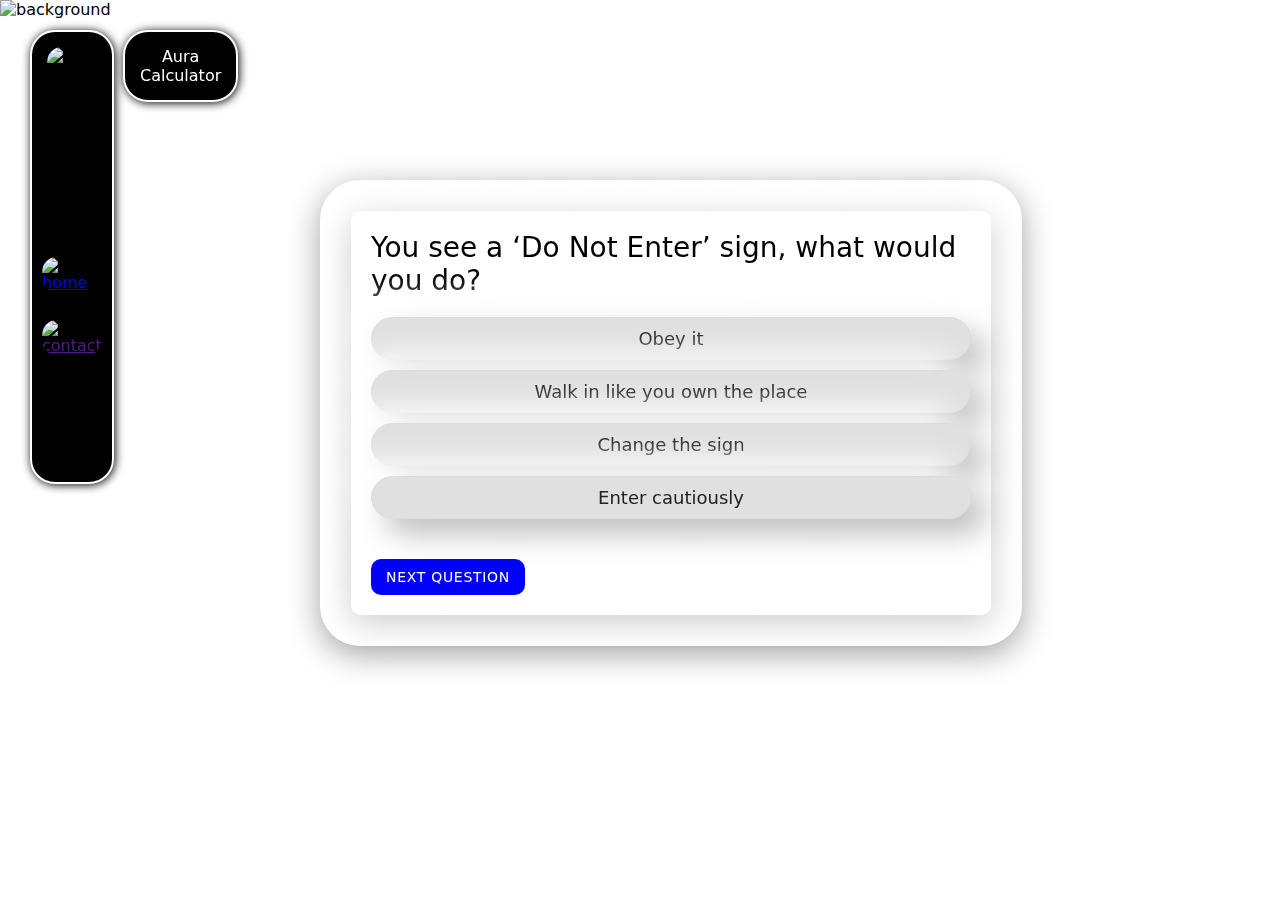
==== aura-quiz.html @ 84f7e89c "Add files via upload" ====
<!DOCTYPE html>
<html lang="en">
<head>
    <meta charset="UTF-8">
    <meta name="viewport" content="width=device-width, initial-scale=1.0">
    <meta name="description" content="Take the Aura Points Quiz to discover your unique aura and share your results with friends. Fun and engaging for all!">
    <meta name="keywords" content="Aura Points Quiz, Aura Calculator Quiz, Personality Quiz, Fun Aura Game, Share Aura Results, aura meme, quiz">
    <meta name="author" content="Anvit Panwar">
    <!-- Favicon for all browsers -->
    <link rel="icon" href="images/logo.png" type="image/x-icon">

    <!-- For high-resolution devices -->
    <link rel="icon" href="images/logo.png" sizes="32x32" type="image/png">

    <!-- Alternative favicon formats -->
    <link rel="apple-touch-icon" href="images/logo.png"> <!-- For Apple devices -->
    

    <!-- Open Graph Metadata -->
    <meta property="og:title" content="Aura Points Calculator - Quiz">
    <meta property="og:description" content="Take the Aura Points Quiz to uncover your aura and share it with friends!">
    <meta property="og:image" content="images/aura.jpg">
    <meta property="og:url" content="https://yourwebsite.com/aura-quiz">
    <meta property="og:type" content="website">

    <!-- Twitter Card Metadata -->
    <meta name="twitter:card" content="summary_large_image">
    <meta name="twitter:title" content="Aura Points Quiz">
    <meta name="twitter:description" content="Engage in the Aura Points Quiz to discover and share your aura points!">
    <meta name="twitter:image" content="images/aura.jpg">

    <!-- Canonical Link -->
    <link rel="canonical" href="https://yourwebsite.com/aura-quiz">

    <title>Aura Points Calculator - Quiz</title>

    <script type="application/ld+json">
        {
          "@context": "https://schema.org",
          "@type": "Quiz",
          "name": "Aura Points Calculator",
          "description": "A fun tool to calculate and share your aura points.",
          "image": "https://yourwebsite.com/images/AI_aura2.webp",
          "author": {
            "@type": "Person",
            "name": "Anvit Panwar"
          },
          "publisher": {
            "@type": "Organization",
            "name": "Aura Calculator - Quiz",
            "logo": {
              "@type": "ImageObject",
              "url": "https://yourwebsite.com/images/logo.png"
            }
          }
        }
        </script>
    
    <link rel="stylesheet" href="aura.css">
</head>
<body>
    <img src="images/aura.jpg" alt="background" class="background">

    <nav class="navbar">
        <img src="images/logo.png" alt="logo">
        <div class="buttons">
            <a href="index.html"><img src="images/home-white.png" alt="home"></a>
            <a href=""><img src="images/contact.png" alt="contact"></a>
        </div>
    </nav>

    <div class="name">Aura<br> Calculator</div>

    <!-- Quiz Section -->
    <div class="blur">
        <div class="quiz-container">
            <div id="question"></div>
            <div id="options"></div>
            <div id="result"></div>
            <div id="total-aura"></div>
            <div id="aura-message"></div>
            <button id="next-btn" onclick="displayQuestion()">
                <span>Next Question</span>
            </button>
        </div>
    </div>




    <script src="aura.js"></script>
</body>
</html>
---- aura.css ----
body{
    margin: 0;
    padding: 0;
    overflow: hidden;
    font-family: system-ui, -apple-system, BlinkMacSystemFont, 'Segoe UI', Roboto, Oxygen, Ubuntu, Cantarell, 'Open Sans', 'Helvetica Neue', sans-serif;
}

/* Remove blue background on button click */
button,
a,* {
    outline: none;
    border: none;
    -webkit-tap-highlight-color: transparent; /* For mobile browsers */
}

/* Optionally, for more accessibility-friendly customization */
button:focus,
a,*:focus {
    outline: none; /* Remove default outline */
    background: none; /* Remove default background */
}

.background{
    position: absolute;
    top: 0;
    width: 100vw;
    z-index: -1;
}

.blur{
    width: 50vw;
    border-radius: 40px;
    position: absolute;
    left: 25vw;
    top: 20vh;
    padding: 30px;


    background: linear-gradient(135deg, rgba(255, 255, 255, 0.1), rgba(255, 255, 255, 0));
    backdrop-filter: blur(10px);
    -webkit-backdrop-filter: blur(10px);
    border: 1px solid rgba(255, 255, 255, 0.1);
    box-shadow: 0 8px 32px 0 rgba(0,0,0,0.37);
}

/* Navbar */
.navbar {
    background-color: black;
    border: 2px solid white;
    position: fixed;
    top: 30px;
    left: 30px;
    width: 80px;
    height: 50vh;
    z-index: 1;
    border-radius: 25px;
    box-shadow: 1px 1px 10px black;
}

.navbar img {
    width: 50px;
    border-radius: 15px;
    margin: 15px;
}

.buttons {
    margin-top: 150px;
    display: flex;
    flex-direction: column;
    align-items: center;
    gap: 8px;
}

.buttons img {
    width: 30px;
    margin: 10px;
}

.buttons a {
    transition: background-color 0.3s ease, border-radius 0.3s ease;
}

.buttons a:hover {
    background-color: #232323;
    border-radius: 50px;
}

/* Name section styling */
.name {
    position: fixed;
    top: 30px;
    left: 123px;
    background-color: black;
    border: 2px solid white;
    border-radius: 25px;
    font-family: system-ui, -apple-system, BlinkMacSystemFont, 'Segoe UI', Roboto, Oxygen, Ubuntu, Cantarell, 'Open Sans', 'Helvetica Neue', sans-serif;
    padding: 15px;
    display: flex;
    align-items: center;
    text-align: center;
    font-weight: 500;
    color: white;
    box-shadow: 1px 1px 10px black;
    z-index: 1;
}

.quiz {
    color: white;
    text-align: center;
    padding: 20px;
    position: relative;
    z-index: 2;
}

#question {
    font-size: 1.5rem;
    margin-bottom: 20px;
}

#result-container {
    text-align: center;
    padding: 20px;
}

/* #next-btn {
    padding: 7px 15px;
    margin-top: 15px;
    background-color: rgba(255, 255, 255, 0.7);
    color: black;
    border: 2px solid blue;
    border-radius: 5px;
    cursor: pointer;
    transition: all 0.2s ease;
} */

/* From Uiverse.io by zjssun */ 

/* From Uiverse.io by shah1345 */ 
/* From Uiverse.io by mobinkakei */ 
button {
  position: relative;
  /* margin: 0; */
  padding: 10px 15px;
  outline: none;
  text-decoration: none;
  display: flex;
  justify-content: center;
  align-items: center;
  cursor: pointer;
  border-radius: 10px;
  font-weight: 400;
  font-family: inherit; 
  z-index: 0;
  overflow: hidden;
  transition: all 0.3s cubic-bezier(0.02, 0.01, 0.47, 1);
}

button span {
  color: white;
  font-size: 14px;
  font-weight: 500;
  letter-spacing: 0.7px;
}

button:hover {
  animation: rotate624 0.7s ease-in-out both;
}

button:hover span {
  animation: storm1261 0.7s ease-in-out both;
  animation-delay: 0.06s;
}

@keyframes rotate624 {
  0% {
    transform: rotate(0deg) translate3d(0, 0, 0);
  }

  25% {
    transform: rotate(3deg) translate3d(0, 0, 0);
  }

  50% {
    transform: rotate(-3deg) translate3d(0, 0, 0);
  }

  75% {
    transform: rotate(1deg) translate3d(0, 0, 0);
  }

  100% {
    transform: rotate(0deg) translate3d(0, 0, 0);
  }
}

@keyframes storm1261 {
  0% {
    transform: translate3d(0, 0, 0) translateZ(0);
  }

  25% {
    transform: translate3d(4px, 0, 0) translateZ(0);
  }

  50% {
    transform: translate3d(-3px, 0, 0) translateZ(0);
  }

  75% {
    transform: translate3d(2px, 0, 0) translateZ(0);
  }

  100% {
    transform: translate3d(0, 0, 0) translateZ(0);
  }
}

#next-btn {
  overflow: hidden;
  position: relative;
  text-transform: uppercase;
  background-color: blue;
  margin-top: 20px;
}

#next-btn span {
  z-index: 20;
}

#next-btn:after {
  background: #38ef7d;
  content: "";
  height: 155px;
  left: -75px;
  opacity: 0.4;
  position: absolute;
  top: -50px;
  transform: rotate(35deg);
  transition: all 2000ms cubic-bezier(0.19, 1, 0.22, 1);
  width: 50px;
  z-index: -10;
}

#next-btn:hover:after {
  left: 120%;
  transition: all 550ms cubic-bezier(0.19, 1, 0.22, 1);
}



/* Basic styling for the quiz container */
.quiz-container {
    background-color: rgba(255, 255, 255, 0.7);
    padding: 20px;
    border-radius: 10px;
    box-shadow: 0 8px 32px rgba(0, 0, 0, 0.2);
}

#question {
    font-size: 28px;
    margin-bottom: 20px;
    font-family: system-ui, -apple-system, BlinkMacSystemFont, 'Segoe UI', Roboto, Oxygen, Ubuntu, Cantarell, 'Open Sans', 'Helvetica Neue', sans-serif;
}

#options button {
    width: 100%;
    padding: 10px;
    font-size: 18px;
    margin: 10px 0;
    border: 1px solid #DADCE0; /* Light gray border */
    color: #202124; /* Dark gray text */
    cursor: pointer;
    transition: all 0.3s ease;

    border-radius: 50px;
    background: #e0e0e0;
    box-shadow:  15px 15px 30px #bebebe,
             -15px -15px 30px #ffffff;
}

#options button:hover {
    color: white;
    box-shadow: none;
}

#result {
    margin-top: 20px;
    font-size: 25px;
    color: blue;
    display: flex;
    justify-content: center;
}

.option-btn {
    margin: 10px;
    padding: 10px 20px;
    font-size: 16px;
    border-radius: 5px;
    border: none;
    cursor: pointer;
    transition: background-color 0.1s ease;
}

.option-btn:hover {
    background-color: lightgray;
}

.option-btn:disabled {
    cursor: not-allowed;
    opacity: 0.7;
}

#total-aura {
  margin-top: 20px;
  font-size: 24px;
  font-weight: bold;
  color: #ffffff;
  text-align: center;
  padding: 10px;
  background: linear-gradient(135deg, #4caf50, #1b5e20);
  border-radius: 15px;
  box-shadow: 0px 4px 10px rgba(0, 0, 0, 0.4);
  display: none; /* Hidden initially */
}

#aura-message {
  margin-top: 10px;
  font-size: 18px;
  font-weight: 500;
  text-align: center;
  color: #ffffff;
  background-color: rgba(0, 0, 0, 0.6);
  padding: 8px;
  border-radius: 10px;
  display: none; /* Hidden initially */
}






/* Responsive Styling for Mobile */
@media (max-width: 768px) {
  /* Navbar Styling for Horizontal Layout */

  * {
    margin: 0;
    padding: 0;
    box-sizing: border-box;
}


html, body {
  margin: 0;
  padding: 0;
  overflow-x: hidden; /* Prevent horizontal scrolling */
  width: 100%;
  background-color: black;
}


  html {
    font-size: 100%; /* Adjust for different device sizes */
}

#question {
    font-size: 1.2rem; /* Adjust font size */
}

  #result{
    font-size: 1.2rem;
  }


  .background {

    /* width: 100%; */
    height: 100%;
    object-fit: cover; /* Maintain aspect ratio */
}



  .navbar{
    top: 10px;
    height: 80px;
    width: 90%;
    left: 5%;
    display: flex;
  }

  .name{
    display: none;
  }

  .buttons{
    display: flex;
    flex-direction: row;
    margin-top: 5px;
    padding: 10px;
    margin-left: 100px;
  }


  .blur{
    width: 90%;
    left: 5%;
  }

  #next-btn{
    transition: transform 0.3s ease;
  }

  

  #next-btn:active{
    transform: scale(1.1);
  }

}
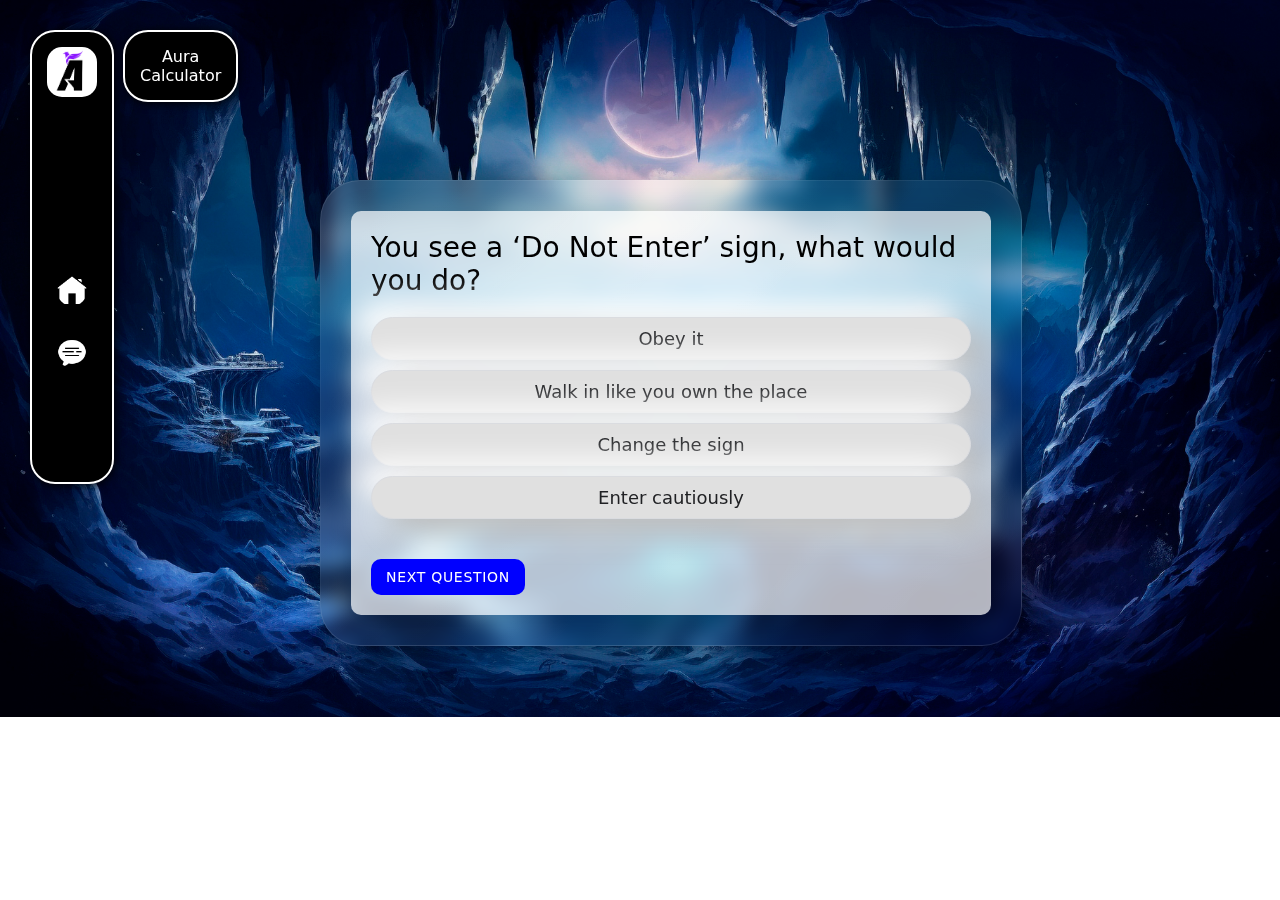
==== commit 6ad40f56: "Update aura-quiz.html" ====
--- a/aura-quiz.html
+++ b/aura-quiz.html
@@ -7,30 +7,30 @@
     <meta name="keywords" content="Aura Points Quiz, Aura Calculator Quiz, Personality Quiz, Fun Aura Game, Share Aura Results, aura meme, quiz">
     <meta name="author" content="Anvit Panwar">
     <!-- Favicon for all browsers -->
-    <link rel="icon" href="images/logo.png" type="image/x-icon">
+    <link rel="icon" href="logo.png" type="x-icon">
 
     <!-- For high-resolution devices -->
-    <link rel="icon" href="images/logo.png" sizes="32x32" type="image/png">
+    <link rel="icon" href="logo.png" sizes="32x32" type="png">
 
     <!-- Alternative favicon formats -->
-    <link rel="apple-touch-icon" href="images/logo.png"> <!-- For Apple devices -->
+    <link rel="apple-touch-icon" href="logo.png"> <!-- For Apple devices -->
     
 
     <!-- Open Graph Metadata -->
     <meta property="og:title" content="Aura Points Calculator - Quiz">
     <meta property="og:description" content="Take the Aura Points Quiz to uncover your aura and share it with friends!">
-    <meta property="og:image" content="images/aura.jpg">
-    <meta property="og:url" content="https://yourwebsite.com/aura-quiz">
+    <meta property="og:image" content="aura.jpg">
+    <meta property="og:url" content="https://anvit-panwar.github.io/Aura-Calculator-Quiz/">
     <meta property="og:type" content="website">
 
     <!-- Twitter Card Metadata -->
     <meta name="twitter:card" content="summary_large_image">
     <meta name="twitter:title" content="Aura Points Quiz">
     <meta name="twitter:description" content="Engage in the Aura Points Quiz to discover and share your aura points!">
-    <meta name="twitter:image" content="images/aura.jpg">
+    <meta name="twitter:image" content="aura.jpg">
 
     <!-- Canonical Link -->
-    <link rel="canonical" href="https://yourwebsite.com/aura-quiz">
+    <link rel="canonical" href="https://anvit-panwar.github.io/Aura-Calculator-Quiz/aura-quiz">
 
     <title>Aura Points Calculator - Quiz</title>
 
@@ -40,7 +40,7 @@
           "@type": "Quiz",
           "name": "Aura Points Calculator",
           "description": "A fun tool to calculate and share your aura points.",
-          "image": "https://yourwebsite.com/images/AI_aura2.webp",
+          "image": "https://anvit-panwar.github.io/Aura-Calculator-Quiz/AI_aura2.webp",
           "author": {
             "@type": "Person",
             "name": "Anvit Panwar"
@@ -50,7 +50,7 @@
             "name": "Aura Calculator - Quiz",
             "logo": {
               "@type": "ImageObject",
-              "url": "https://yourwebsite.com/images/logo.png"
+              "url": "https://anvit-panwar.github.io/Aura-Calculator-Quiz/logo.png"
             }
           }
         }
@@ -59,13 +59,13 @@
     <link rel="stylesheet" href="aura.css">
 </head>
 <body>
-    <img src="images/aura.jpg" alt="background" class="background">
+    <img src="aura.jpg" alt="background" class="background">
 
     <nav class="navbar">
-        <img src="images/logo.png" alt="logo">
+        <img src="logo.png" alt="logo">
         <div class="buttons">
-            <a href="index.html"><img src="images/home-white.png" alt="home"></a>
-            <a href=""><img src="images/contact.png" alt="contact"></a>
+            <a href="index.html"><img src="home-white.png" alt="home"></a>
+            <a href=""><img src="contact.png" alt="contact"></a>
         </div>
     </nav>
 
